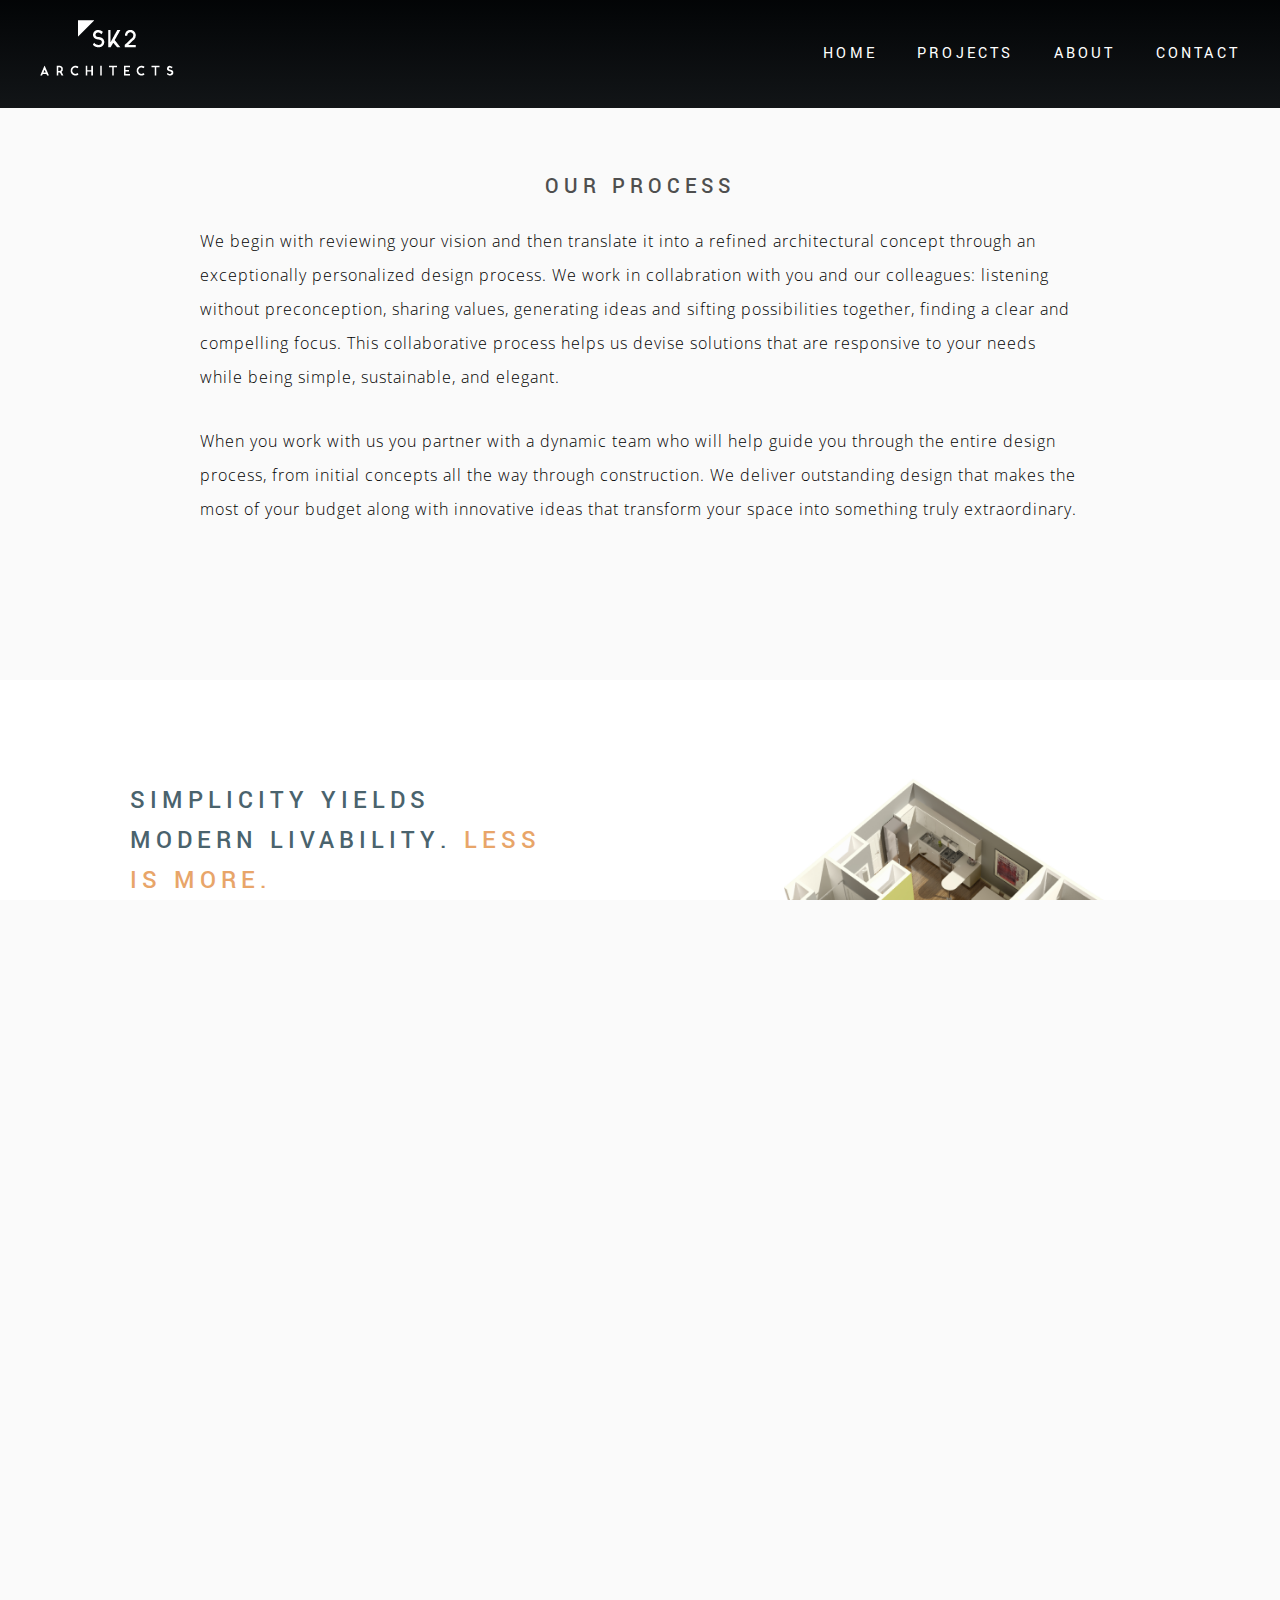
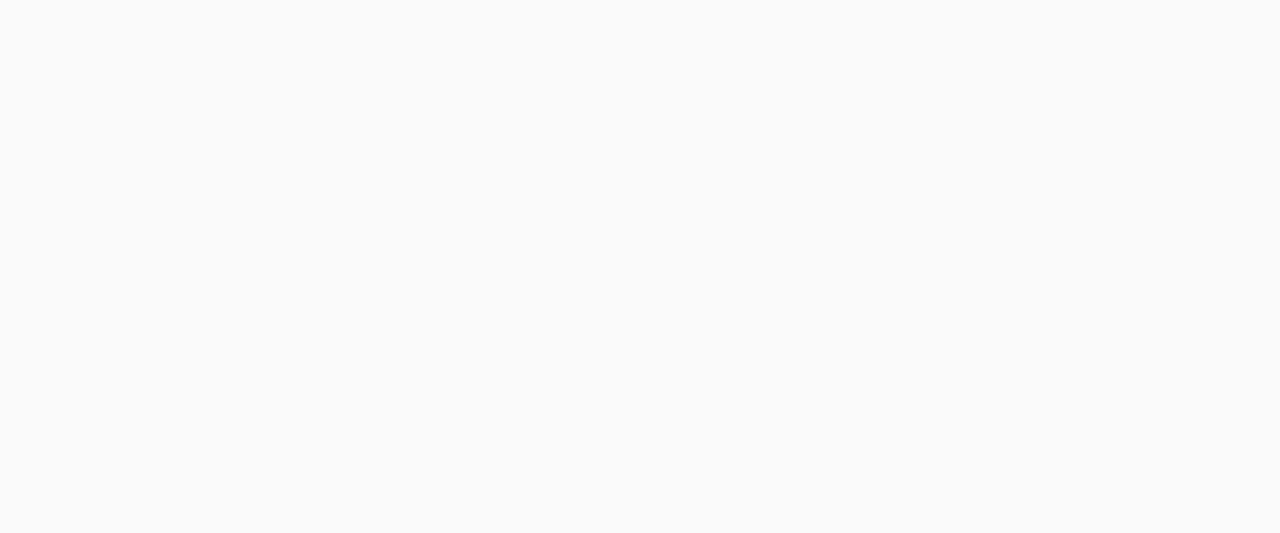
==== about.html @ 47a8b047 "home page" ====
<!DOCTYPE html>
<html>

<head>
<meta charset="UTF-8">
<meta name="viewport" content="width=device-width, initial-scale=1">
<title>SK2 Architects About</title>
<link rel="stylesheet" type="text/css" href="css/reset.css">
<link rel="stylesheet" type="text/css" href="css/about.css">
<link rel="stylesheet" href="https://cdnjs.cloudflare.com/ajax/libs/font-awesome/4.7.0/css/font-awesome.min.css">
<link href="https://fonts.googleapis.com/css?family=Yantramanav:300,400,500" rel="stylesheet">
<link href="https://fonts.googleapis.com/css?family=Open+Sans:300,400,600" rel="stylesheet">
<script src="https://ajax.googleapis.com/ajax/libs/jquery/3.3.1/jquery.min.js"></script>
</head>

<body>
<header>
<div class="grid-container">
<!-- Main Navigation -->

 <div id="mySidenav" class="sidenav">
  <a href="javascript:void(0)" class="closebtn" onclick="closeNav()">&times;</a>
  <a href="./index.html">HOME</a>
  <a href="./projects.html">PROJECTS</a>
  <a href="./about.html">ABOUT</a>
  <a href="./contact.html">CONTACT</a>
 </div>

 <div id="main">
  <ul>
   <li><span style="font-size:25px;cursor:pointer" onclick="openNav()">&#9776; </span></li>
   <li><a href="./index.html" class="logo"><img src="images/sk2-logo.png" alt=""/></a></li>
 </div>

 <nav>
  <ul class="main-nav">
    <li><a href="./index.html" class="logo"><img src="images/sk2-logo.png" alt=""/></a></li>
    <li><a href="./index.html">HOME</a></li>
    <li><a href="./projects.html">PROJECTS</a></li>
    <li><a href="./about.html">ABOUT</a></li>
    <li><a href="./contact.html">CONTACT</a></li>
  </ul>
 </nav>
</header>

<main>
 <div class="container">
<!-- SK2 Architects Process -->
  <div class="our-process">
    <h4>OUR PROCESS</h4>
     <p>We begin with reviewing your vision and then translate
     it into a refined architectural concept through an exceptionally
     personalized design process. We work in collabration with you and
     our colleagues: listening without preconception, sharing values,
     generating ideas and sifting possibilities together, finding a clear
     and compelling focus. This collaborative process helps us devise solutions
     that are responsive to your needs while being simple, sustainable, and elegant.</p>

     <p>When you work with us you partner with a dynamic team who will help guide you
     through the entire design process, from initial concepts all the way through construction.
     We deliver outstanding design that makes the most of your budget along with innovative ideas
     that transform your space into something truly extraordinary.</p>
  </div>

<!-- Who We are and Our Commitment Sections -->
  <div class="flex-grid-seconds">

    <div class="col-seconds text">
      <h2>SIMPLICITY YIELDS MODERN LIVABILITY. <span style="color: #E8A569">LESS IS MORE.</span></h2>
      <p class="simplicity">We pair boldness with simplicity. We create human-centric designs committed to high quality user experience: light, airy spaces that find strength in simpleness and beauty
         in understated elegance.</p>
    </div>

    <div class="col-seconds 3d">
      <img src="images/3d.png" alt=""/>
    </div>
  </div>

<!-- Background Information -->
    <div class="flex-grid-seconds">

      <div class="col-seconds text">
        <h2>SIMPLICITY YIELDS MODERN LIVABILITY. <span style="color: #E8A569">LESS IS MORE.</span></h2>
        <p class="simplicity">We pair boldness with simplicity. We create human-centric designs committed to high quality user experience: light, airy spaces that find strength in simpleness and beauty
           in understated elegance.</p>
      </div>

      <div class="col-seconds 3d">
        <img src="images/3d.png" alt=""/>
      </div>
    </div>

<!-- How We Work -->
   <div class="how-we-work">
   </div>


<!-- Membership and Affiliations -->
   <div class="how-we-work">
   </div>


 <!-- Let's Talk -->
 <section class="lets-talk">
    <div class="contact-question">What is your project?</div>
    <a href="./contact.html" class="lets-talk-button">LET'S TALK</a>
 </section>

 </div>
</main>


<script>
/* Set the width of the side navigation to 250px */
function openNav() {
    document.getElementById("mySidenav").style.width = "250px";
}

/* Set the width of the side navigation to 0 */
function closeNav() {
    document.getElementById("mySidenav").style.width = "0";
}
</script>


</body>

<footer>
  <div class="address">©2018 SK2 ARCHITECTS LLC | 38 Jackson St. Suite A201 Hoboken, NJ 07030</div>
  <div class="connect">info@sk2architects.com | 917-690-0273 | <a href="https://www.facebook.com/curiousarchitect/" class="fa fa-facebook"></a>
  <a href="https://twitter.com/curiousarchi" class="fa fa-twitter"></a> <a href="https://www.instagram.com/curiousarchitect/" class="fa fa-instagram"></a></div>
</footer>
---- css/about.css ----
* {
  box-sizing: border-box;
}

html {
  font-size: 10px;
  background-color: #FAFAFA;
}

html,body {
  width: 100%;
  height: 100%;
  margin: 0px;
  padding: 0px;
  overflow-x: hidden;
}

header {
  width: 100%;
  height: auto;
  background-color: #000000;
}

.container {
  display: grid;
  grid-template-columns: 1fr;
  width: 100%;
  margin-left:auto;
  margin-right:auto;
}


section.lets-talk {
  background-color: #98AAB1;
  display:flex;
  justify-content: center;
  align-items: center;
  width: 100%;
}


h1 {
  font-family: 'Yantramanav', sans-serif;
  font-size: 38px;
  font-weight: 300;
  line-height: 60px;
  letter-spacing: 0.05em;
  width: 100%;
  text-align: center;
  color: #ffffff;
  padding: 30px;
}

h2 {
 font-family: 'Yantramanav', sans-serif;
 font-weight: 500;
 font-size: 26px;
 line-height: 40px;
 text-align: left;
 letter-spacing: 0.5rem;
 color: #4A636D;
 margin: 5rem 5rem 0 8rem;
 padding: 0 5rem;
}

h3 {
  font-family: 'Yantramanav', sans-serif;
  font-weight: 500;
  font-size: 20px;
  line-height: 29px;
  text-align: center;
  letter-spacing: 0.5rem;
  color: #4A636D;
}

h4 {
  font-family: 'Yantramanav', sans-serif;
  font-weight: 500;
  font-size: 22px;
  line-height: 34px;
  text-align: center;
  letter-spacing: 0.5rem;
  color: #4F4F4F;
  margin: 6rem auto 0 auto;
}

h5
 {
  font-family: 'Yantramanav', sans-serif;
  font-size: 18px;
  line-height: 30px;
  text-align: center;
  letter-spacing: 0.5rem;
  color: #202020;
}

p {
  font-family: 'Open Sans', sans-serif;
  font-weight: 300;
  font-size: 16px;
  line-height: 34px;
  text-align: left;
  letter-spacing: 0.1rem;
  color: #000000;
  margin-top: 2rem;
  margin-bottom: 3rem;
}

.our-process {
  padding: 0.2rem 20rem 0.4rem 20rem;
}

.simplicity {
  text-align: left;
  font-family: 'Open Sans', sans-serif;
  font-weight: 300;
  font-size: 18px;
  margin: 3rem 8rem;
  padding:0 5rem;
  line-height: 34px;
  width: 62%;
}

.flex-grid-seconds {
  display: flex;
  width: 100%;
  justify-content: center;
  background-color: #FFFFFF;
  margin-top: 12rem;
}

.col-seconds.text {
  display: grid;
  margin: auto;
  width: 60%;
  height:auto;
}


img  {
  height:auto;
  width: 100%;
}


/* Main Navigation */
.main-nav {
  display: flex;
  align-items: center;
  background: linear-gradient(180deg, rgba(0, 0, 0, 0.15) 0%, rgba(103, 113, 117, 0.15) 100%), rgba(17, 35, 48, 0.15);
  mix-blend-mode: normal;
}

.main-nav li:first-child {
  margin-right: auto;
}

.main-nav a {
  font-family: 'Yantramanav', sans-serif;
  font-weight: 400;
  line-height: 32px;
  font-size: 16px;
  letter-spacing: 0.20em;
  color: #FFFFFF;
	display: block;
	text-decoration: none;
  margin-right: 4rem;
}

.main-nav li {
  list-style: none;
}

#main li {
  list-style: none;
}

a:hover {
  color: #D6A67F;
}

#main {
  transition: margin-left .5s;
  padding: 1.6rem;
  background: linear-gradient(180deg, rgba(0, 0, 0, 0.15) 0%, rgba(103, 113, 117, 0.15) 100%), rgba(17, 35, 48, 0.15);
  mix-blend-mode: normal;
}

#main span {
  float: right;
  text-decoration: none;
  color: #FFFFFF;
}

#main span:hover {
  color: #D6A67F;
}

.logo {
  margin-left: 4rem;
  padding-top: 2rem;
  padding-bottom: 2rem;
}

.main a {
  font-family: 'Yantramanav', sans-serif;
  font-weight: 400;
  font-size: 16px;
  letter-spacing: 0.20em;
  color: #FFFFFF;
	display: block;
	text-decoration: none;
  margin-right: 4rem;
}

.sidenav {
  height: 100%;
  width: 0;
  position: fixed;
  z-index: 1;
  top: 0;
  background-color: #000000;
  overflow-x: hidden;
  transition: 0.5s;
  padding-top: 60px;
  right: 0;
}

.sidenav a {
  padding: 8px 8px 8px 32px;
  text-decoration: none;
  display: block;
  transition: 0.3s;
  font-family: 'Yantramanav', sans-serif;
  font-weight: 400;
  line-height: 32px;
  font-size: 16px;
  letter-spacing: 0.20em;
  color: #FFFFFF;
}

.sidenav a:hover {
  color: #D6A67F;
}

.sidenav .closebtn {
  position: absolute;
  top: 0;
  right: 25px;
  font-size: 36px;
  margin-left: 50px;
}

.lets-talk-button:hover {
  color: white;
  background-color: #565656;
}

.contact-question {
  font-family: 'Open Sans', sans-serif;
  font-weight: 400;
  line-height: 32px;
  font-size: 20px;
  text-align: center;
  letter-spacing: 0.1em;
  color: #000000;
}

.lets-talk-button {
  border: none;
  outline: none;
  cursor: pointer;
  background: #000000;
  box-shadow: 0px 2px 4px rgba(0, 0, 0, 0.25);
  font-family: 'Yantramanav', sans-serif;
  font-weight: 400;
  font-size: 14px;
  letter-spacing: 0.20em;
  color: #FFFFFF;
  text-align: center;
  margin: 3rem;
  padding: 1rem 2rem;
  text-decoration: none;
}

footer {
  width: 100%;
  height: auto;
  background-color: #000000;
  padding: 5rem 1rem;
  font-family: 'Yantramanav', sans-serif;
  font-weight: 300;
  line-height: 32px;
  font-size: 14px;
  letter-spacing: 0.15em;
  color: #FFFFFF;
  text-align: center;
}

.fa {
  color: #ffffff;
  text-decoration: none;
}



@media screen and (max-height: 450px) {
  .sidenav {padding-top: 15px;}
  .sidenav a {font-size: 18px;}
}

@media screen and (min-width: 769px) {
    #main span {
      display: none!important;
      }
    #main {
      display: none!important;
      }
    #main {
      padding:0;
    }
    #main img{
      width:0px;
    }
  }

@media screen and (max-width: 768px) {
    .main-nav {
      display: none!important;
    }

    #main {
      color: white;
    }

    .lets-talk-button {
      font-size: 1rem;
      padding: 1rem 1rem;
    }

    .logo {
      margin-left: 1rem;
    }

    .logo img {
      width: 20%;
    }

    .contact-question {
      font-size: 16px;
    }

    .flex-grid-seconds {
      display: block;
      background-color: #FFFFFF;
    .col-seconds.text, .col-seconds.3d{
      width: 100%;
      flex-grow: 1;
      }
    }

    .simplicity {
      font-size: 16px;
      line-height: 30px;
    }

    .col-seconds.text {
      width: 100%;
      margin-left: auto;
      margin-right: auto;
    }

    h1 {
      font-size: 24px;
      line-height: 38px;
    }

    h2 {
     font-size: 20px;
     line-height: 34px;
     letter-spacing: 0.5rem;
     margin-top: 5rem;
    }

    footer {
      font-size: 10px;
    }
  }

  @media screen and (max-width: 1200px) {
    .flex-grid-seconds {
      background-color: #FFFFFF;
    }
  }
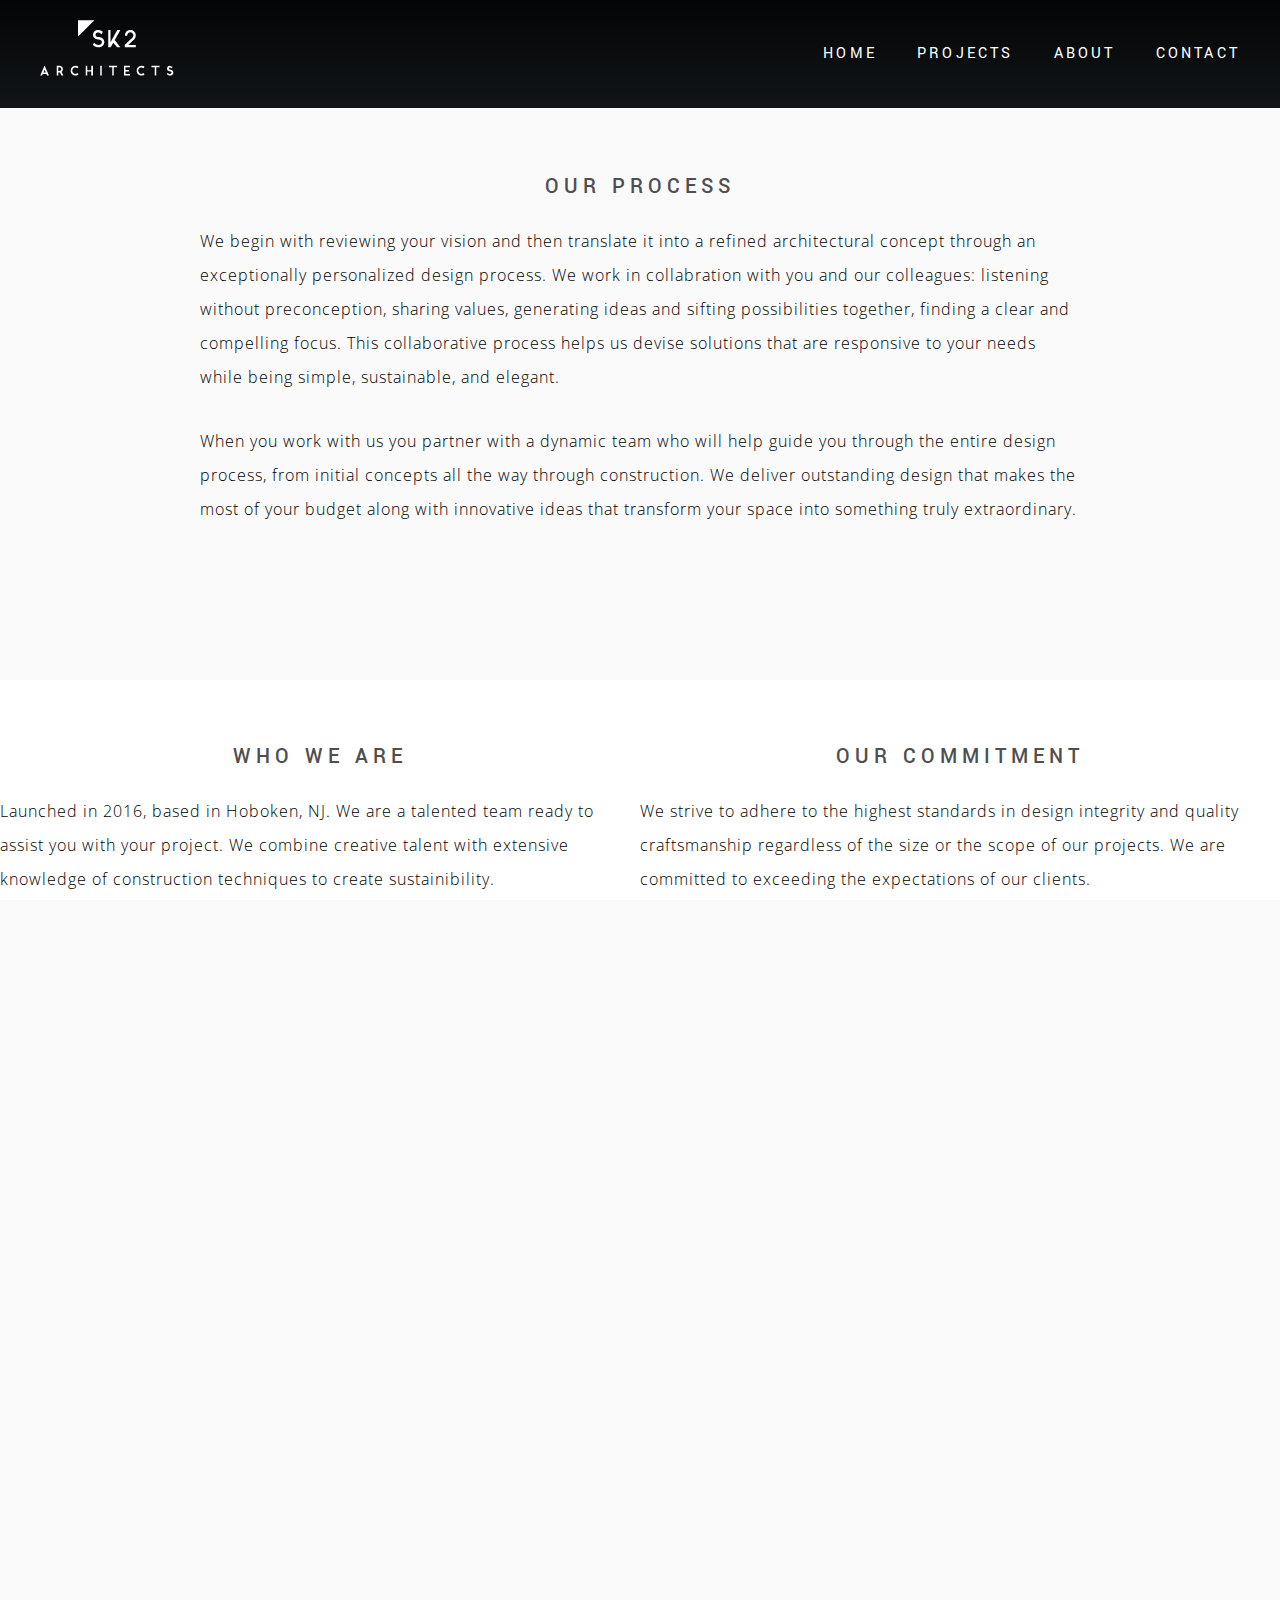
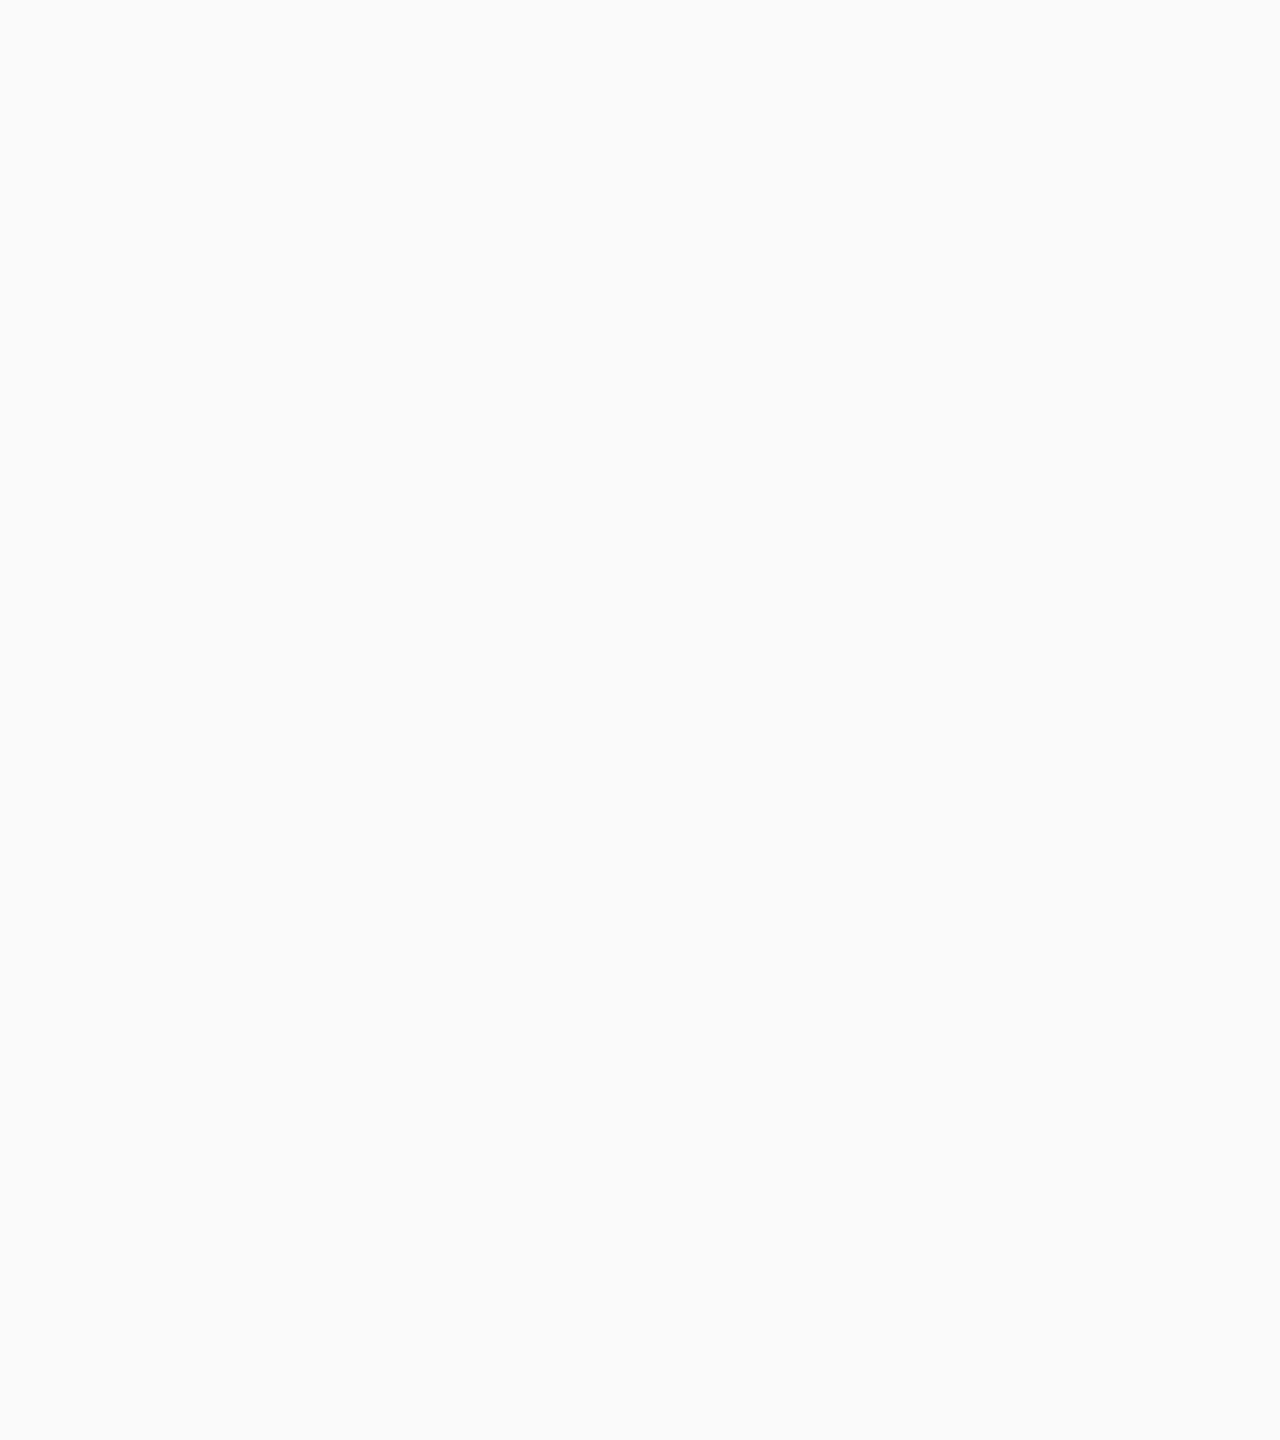
==== commit 734f492c: "sk2 site" ====
--- a/about.html
+++ b/about.html
@@ -66,37 +66,77 @@
   <div class="flex-grid-seconds">
 
     <div class="col-seconds text">
-      <h2>SIMPLICITY YIELDS MODERN LIVABILITY. <span style="color: #E8A569">LESS IS MORE.</span></h2>
-      <p class="simplicity">We pair boldness with simplicity. We create human-centric designs committed to high quality user experience: light, airy spaces that find strength in simpleness and beauty
-         in understated elegance.</p>
+      <h4>WHO WE ARE</h4>
+      <p>Launched in 2016, based in Hoboken, NJ. We are a talented team ready
+      to assist you with your project. We combine creative talent with extensive
+      knowledge of construction techniques to create sustainibility.</p>
     </div>
 
-    <div class="col-seconds 3d">
-      <img src="images/3d.png" alt=""/>
+    <div class="col-seconds text">
+      <h4>OUR COMMITMENT</h4>
+      <p>We strive to adhere to the highest standards in design integrity and quality
+      craftsmanship regardless of the size or the scope of our projects. We are committed
+      to exceeding the expectations of our clients.</p>
     </div>
   </div>
 
 <!-- Background Information -->
-    <div class="flex-grid-seconds">
+  <div class="flex-grid-seconds">
 
-      <div class="col-seconds text">
-        <h2>SIMPLICITY YIELDS MODERN LIVABILITY. <span style="color: #E8A569">LESS IS MORE.</span></h2>
-        <p class="simplicity">We pair boldness with simplicity. We create human-centric designs committed to high quality user experience: light, airy spaces that find strength in simpleness and beauty
-           in understated elegance.</p>
-      </div>
+   <div class="col-seconds profile">
+     <img class="photo" src="images/sebil.png" alt=""/>
+     <h3>SEBIL KAYMAN</h3>
+     <h5>Architect</h5>
+     <p>Sebil has over ten years of proven, professional experience in the architecture industry.
+     She has been creating inventive designs that also fit into the budget and unique needs of our clients.
+     She has excellent visual awareness and a great aesthetic eye. Her ideas are easily taken from drawing
+     board to full sized buildings with her eceptional drawing and computational skills.</p>
 
-      <div class="col-seconds 3d">
-        <img src="images/3d.png" alt=""/>
-      </div>
-    </div>
+     <p>Sebil earned both a Master of Architecture and a Bachelor of Arts in Architecture with Honors from Mimar
+     Sinan University, Istanbul. She also conducted a year-long intensive historical houses study in Kosovo.
+     Prior to establishing SK2 Architects, Sebil gained invaluable experience as an Architectural and Interior Designer.</p>
+   </div>
+
+   <div class="col-seconds profile">
+     <img class="photo" src="images/francis.png" alt=""/>
+     <h3>FRANCIS PAJKO</h3>
+     <h5>Architectural Designer</h5>
+     <p>Francis is an Architectural Designer with a background on Architecture and Civil Engineering.
+     He worked on a variety of projects as a Designer at Li & Co. Francis is an expert in residential design.
+     He loves the challenges that arise between aesthetic visions and technical limitations. He holds a Bachelor
+     of Science in Engineering.</p>
+   </div>
+
+ </div>
+
 
 <!-- How We Work -->
    <div class="how-we-work">
+     <h4>HOW WE WORK</h4>
+      <p>We have a friendly approach, where you can meet and discuss your projects with our design team,
+      who have a balanced approach and a strong experience in both contemporary and traditional design.
+      We are available to provide our services whether you want a full architectural design from conception
+      to production and completion on site, or you just want to brainstorm ideas.</P>
+
+      <p>We provide a free preliminary consultation meeting to kick off your project request and discuss your
+      requirements to establish our remit. We advise you on how to move your project forward so that you can
+      envision your dreams and aspirations. After that, we advise you on our fees and one of our designers start
+      working on your project.</P>
+
+      <p>Whether you are looking to configure your commercial or residential space or to extend and modify your house
+      or build a new one, we can guide you through the process. We pride ourselves on being accessible and providing
+      a quality service.</p>
    </div>
 
 
-<!-- Membership and Affiliations -->
-   <div class="how-we-work">
+   <!-- Membership and Affiliations -->
+   <div class="membership">
+      <h4>MEMBERSHIPS AND AFFILIATIONS</h4>
+       <ul>
+        <li>AIA American Institute of Architects</li>
+        <li>USGBC The US Green Build Council</li>
+        <li>NCARB The National Council of Architectural Registration Boards</li>
+       </ul>
    </div>
 
 
